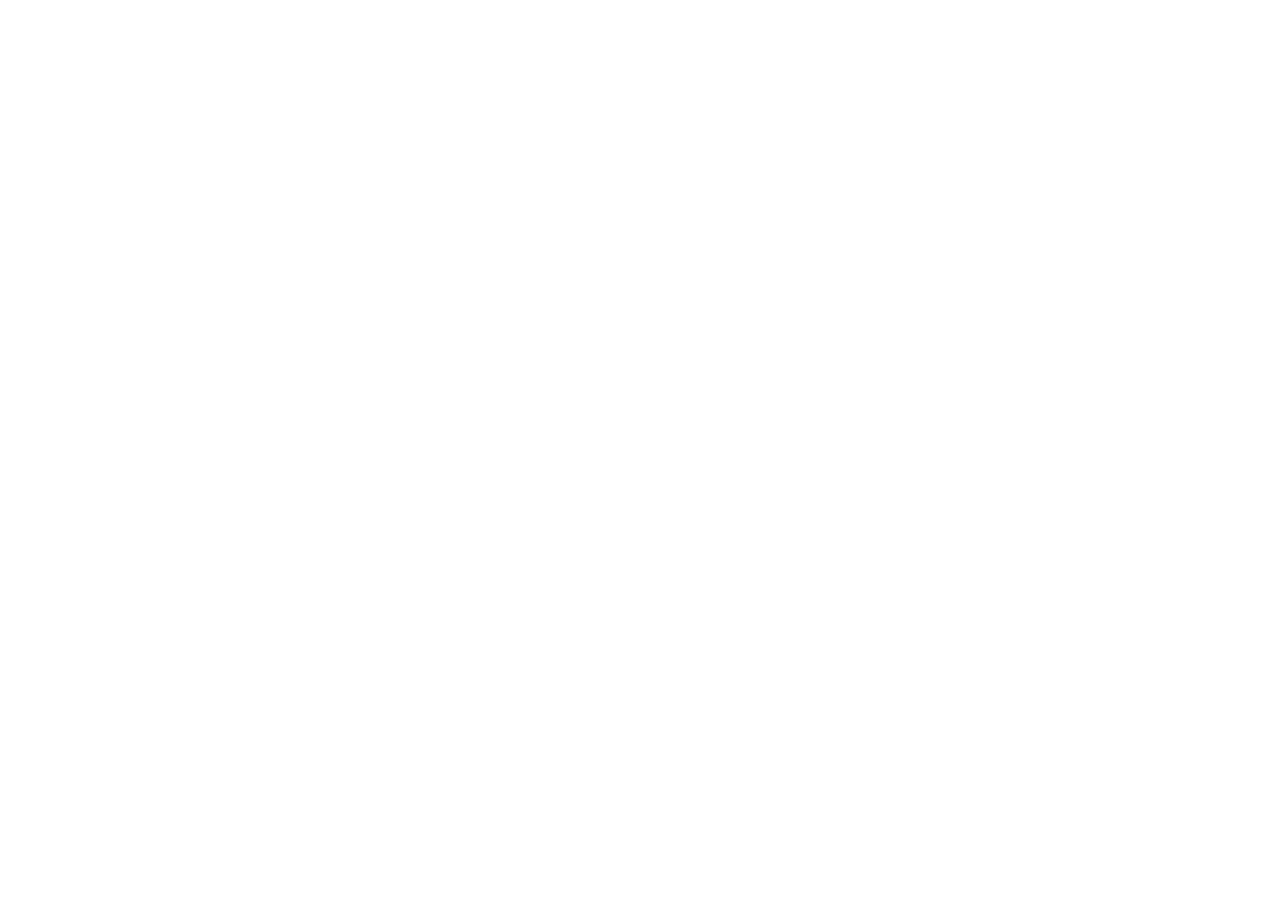
==== agora/index.html @ f27034c6 "agora" ====
<!DOCTYPE html><html lang=en><head><meta charset=utf-8><meta http-equiv=X-UA-Compatible content="IE=edge"><meta name=viewport content="width=device-width,initial-scale=1"><link rel=icon href=/favicon.ico><title>agora-starter</title><link href=/css/app.760be3bd.css rel=preload as=style><link href=/css/chunk-vendors.2f910167.css rel=preload as=style><link href=/js/app.c0c715d3.js rel=preload as=script><link href=/js/chunk-vendors.0dea3ce1.js rel=preload as=script><link href=/css/chunk-vendors.2f910167.css rel=stylesheet><link href=/css/app.760be3bd.css rel=stylesheet></head><body><noscript><strong>We're sorry but agora-starter doesn't work properly without JavaScript enabled. Please enable it to continue.</strong></noscript><div id=app></div><script src=/js/chunk-vendors.0dea3ce1.js></script><script src=/js/app.c0c715d3.js></script></body></html>
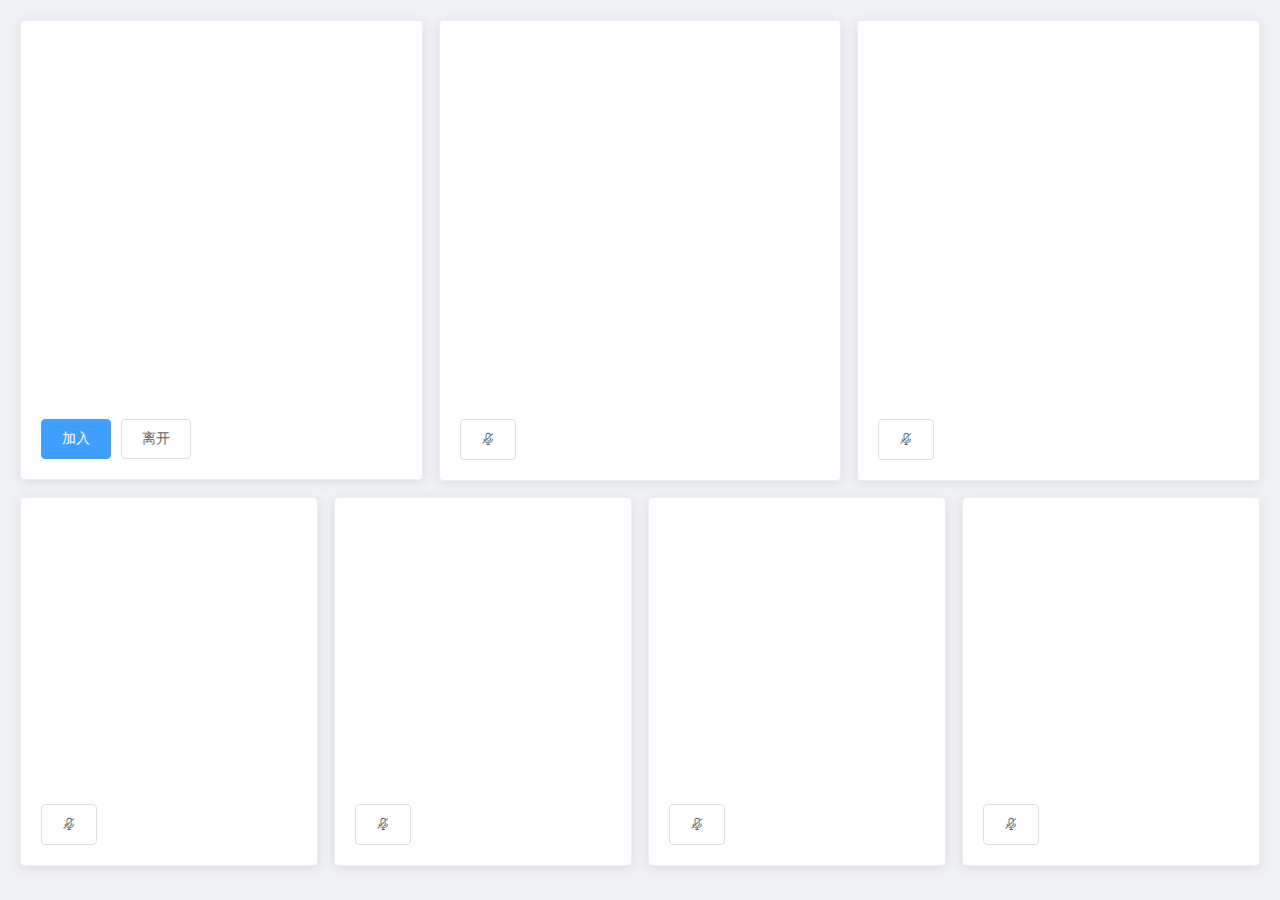
==== commit 2a853366: "agora" ====
--- a/agora/index.html
+++ b/agora/index.html
@@ -1 +1 @@
-<!DOCTYPE html><html lang=en><head><meta charset=utf-8><meta http-equiv=X-UA-Compatible content="IE=edge"><meta name=viewport content="width=device-width,initial-scale=1"><link rel=icon href=/favicon.ico><title>agora-starter</title><link href=/css/app.760be3bd.css rel=preload as=style><link href=/css/chunk-vendors.2f910167.css rel=preload as=style><link href=/js/app.c0c715d3.js rel=preload as=script><link href=/js/chunk-vendors.0dea3ce1.js rel=preload as=script><link href=/css/chunk-vendors.2f910167.css rel=stylesheet><link href=/css/app.760be3bd.css rel=stylesheet></head><body><noscript><strong>We're sorry but agora-starter doesn't work properly without JavaScript enabled. Please enable it to continue.</strong></noscript><div id=app></div><script src=/js/chunk-vendors.0dea3ce1.js></script><script src=/js/app.c0c715d3.js></script></body></html>+<!DOCTYPE html><html lang=en><head><meta charset=utf-8><meta http-equiv=X-UA-Compatible content="IE=edge"><meta name=viewport content="width=device-width,initial-scale=1"><link rel=icon href=/agora/favicon.ico><title>agora-starter</title><link href=/agora/css/app.760be3bd.css rel=preload as=style><link href=/agora/css/chunk-vendors.2f910167.css rel=preload as=style><link href=/agora/js/app.9d2a0d27.js rel=preload as=script><link href=/agora/js/chunk-vendors.0dea3ce1.js rel=preload as=script><link href=/agora/css/chunk-vendors.2f910167.css rel=stylesheet><link href=/agora/css/app.760be3bd.css rel=stylesheet></head><body><noscript><strong>We're sorry but agora-starter doesn't work properly without JavaScript enabled. Please enable it to continue.</strong></noscript><div id=app></div><script src=/agora/js/chunk-vendors.0dea3ce1.js></script><script src=/agora/js/app.9d2a0d27.js></script></body></html>